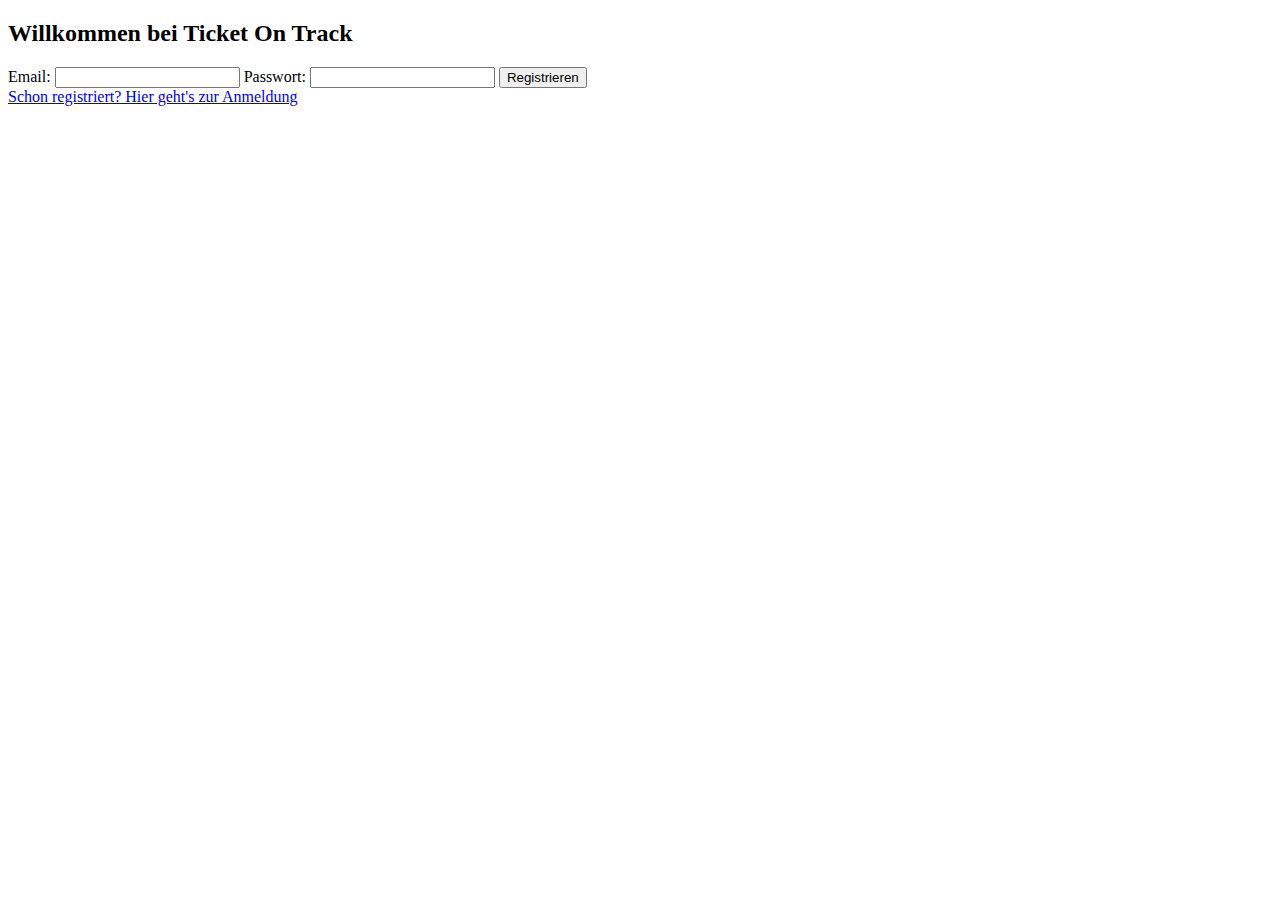
==== index.html @ 36b9b19c "Initial commit" ====
<!DOCTYPE html>
<html lang="en">
<head>
  <meta charset="UTF-8">
  <meta name="viewport" content="width=device-width, initial-scale=1.0">
  <title>Ticket On Track Registrierung</title>
</head>
<body>

<h2>Willkommen bei Ticket On Track</h2>

<form action="./php/sendVerificationMail.php" method="post">
  <label for="email">Email:</label>
  <input id="email" type="email" name="email" required>

  <label for="password">Passwort:</label>
  <input id="password" type="password" name="password" required>

  <button id="register-button" type="submit" value="Register">Registrieren</button>

  <br>

  <a href="html/login.html">Schon registriert? Hier geht's zur Anmeldung</a>
</form>

</body>
</html>
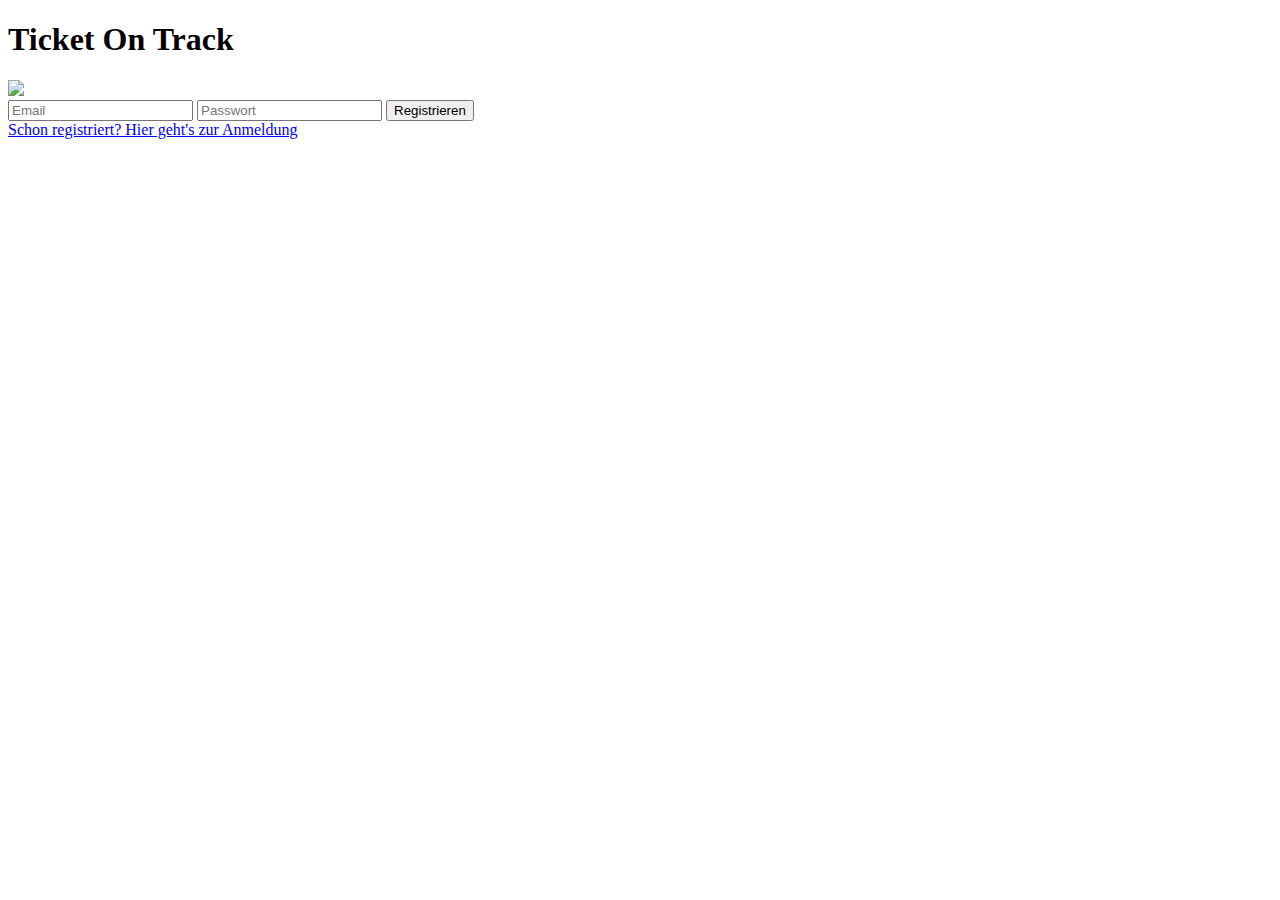
==== commit 85a7b489: "patch 0.1 is released!" ====
--- a/index.html
+++ b/index.html
@@ -4,24 +4,30 @@
   <meta charset="UTF-8">
   <meta name="viewport" content="width=device-width, initial-scale=1.0">
   <title>Ticket On Track Registrierung</title>
+  <link rel="icon" type="image/x-icon" href="App ToT MockUps/ticket6.png">
+  <link rel="stylesheet" href="css/style.css">
+  <link rel="preconnect" href="https://fonts.googleapis.com">
+  <link rel="preconnect" href="https://fonts.gstatic.com" crossorigin>
+  <link href="https://fonts.googleapis.com/css2?family=Work+Sans:ital,wght@0,100..900;1,100..900&display=swap" rel="stylesheet">
+
 </head>
 <body>
+  <h1>Ticket On Track</h1>
+  <div>
+  <img src="App ToT MockUps/Train with tickets_upscayl_4x_ultrasharp.png">
+  <form action="./php/sendVerificationMail.php" method="post">
+  <label for="email"></label>
+  <input id="email" type="email" name="email" placeholder="Email" required>
 
-<h2>Willkommen bei Ticket On Track</h2>
+  <label for="password"></label>
+  <input id="password" type="email" name="password" placeholder="Passwort" required>
 
-<form action="./php/sendVerificationMail.php" method="post">
-  <label for="email">Email:</label>
-  <input id="email" type="email" name="email" required>
-
-  <label for="password">Passwort:</label>
-  <input id="password" type="password" name="password" required>
-
-  <button id="register-button" type="submit" value="Register">Registrieren</button>
+  <button class="register-button" id="register-button" type="submit" value="Register">Registrieren</button>
 
   <br>
-
   <a href="html/login.html">Schon registriert? Hier geht's zur Anmeldung</a>
 </form>
+  </div>
 
 </body>
 </html>
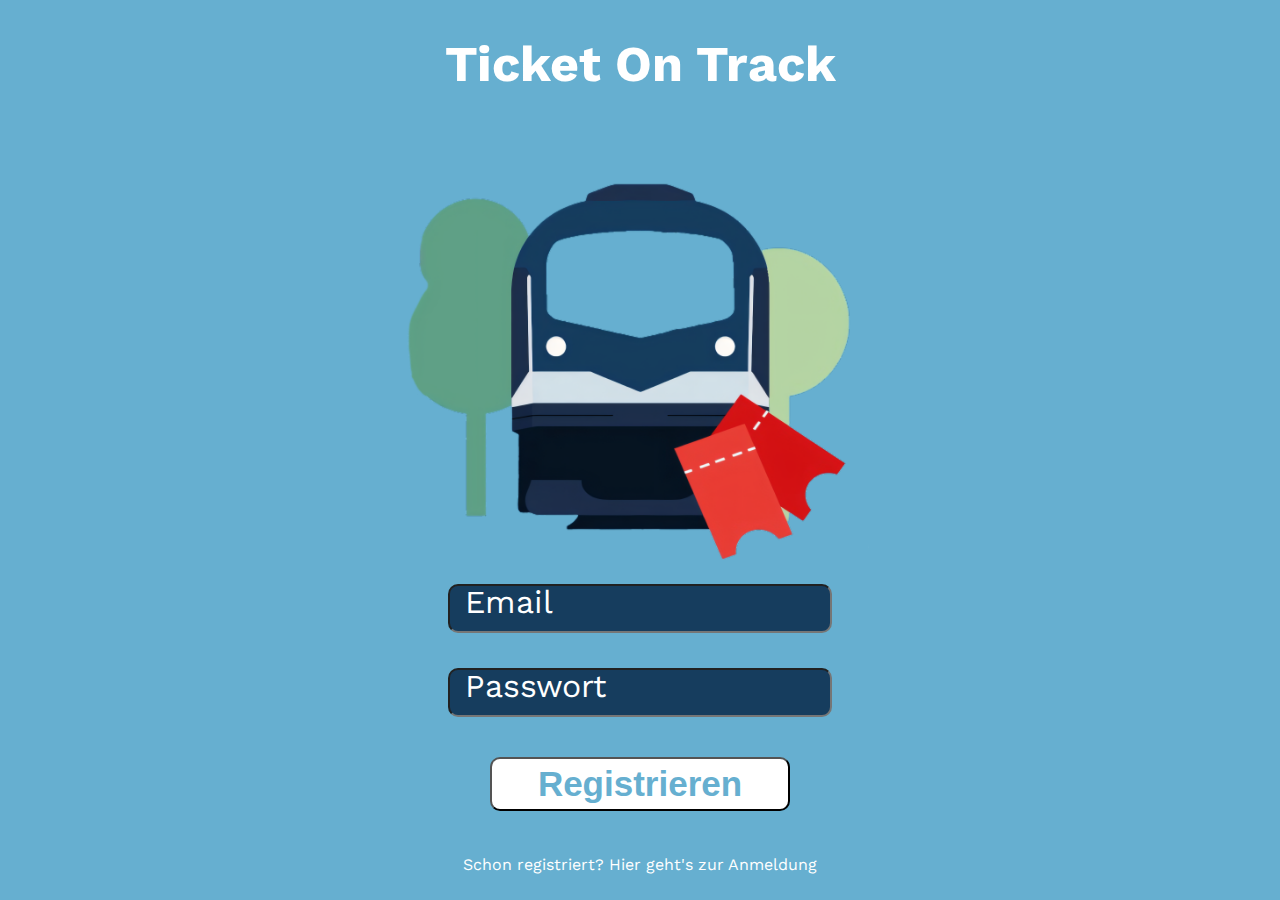
==== commit 56cde72a: "Merge remote-tracking branch 'origin/master'" ====
--- a/index.html
+++ b/index.html
@@ -20,7 +20,7 @@
   <input id="email" type="email" name="email" placeholder="Email" required>
 
   <label for="password"></label>
-  <input id="password" type="email" name="password" placeholder="Passwort" required>
+  <input id="password" type="password" name="password" placeholder="Passwort" required>
 
   <button class="register-button" id="register-button" type="submit" value="Register">Registrieren</button>
 
--- a/css/style.css
+++ b/css/style.css
@@ -0,0 +1,101 @@
+:root {
+  --input_bg_color: #163D5E;
+}
+
+html {
+  background-color: #66AFD0;
+  color: white;
+  font-family:Work Sans, sans-serif;
+}
+
+body {
+  margin: 0;
+  padding: 0;
+  font-family:Work Sans, sans-serif;
+
+}
+
+h1 {
+  text-align: center;
+  margin-bottom:50px;
+  font-size: 50px;
+}
+
+input[type="email"],
+input[type="password"]{
+  width: 100%;
+  padding: 15px;
+  margin-bottom: 15px;
+  border-radius: 10px;
+  box-sizing: border-box;
+  text-align: left;
+  margin-top: 20px; /* Add some spacing below the "Login" text */
+  background-color: var(--input_bg_color)
+}
+
+
+
+input[type="email"]:focus,
+input[type="password"]:focus,
+button:focus {
+  background-color: white;
+
+}
+
+button {
+  padding:5px;
+  background: white ; /* Darker pastel blue for button */
+  color:#66AFD0;
+  font-weight: bold;
+  font-size: 35px;
+  cursor: pointer;
+  transition: color 0.3s; /* Add transition effect for smoother color change */
+  text-align: center;
+  border-radius: 10px;
+  width: 300px;
+  margin: 25px 0 25px 0;
+
+}
+
+label {
+  text-align: center;
+}
+
+a {
+  color: #ffffff; /* Darker pastel blue for link */
+  text-decoration: none;
+}
+
+a:hover {
+  text-decoration: underline;
+}
+
+img {
+   width: 500px;
+   z-index: -99;
+ }
+
+div {
+  display: flex;
+  justify-content: center;
+  align-items: center;
+  flex-direction: column;
+}
+
+form {
+  width: 30vw;
+  display: flex;
+  justify-content: center;
+  align-items: center;
+  flex-direction: column;
+}
+
+::placeholder {
+  opacity: 1;
+  font-size: 2rem;
+  font-family: Work Sans, sans-serif;
+  color: white;
+}
+input[type="password"]::placeholder {
+  color: white;
+}